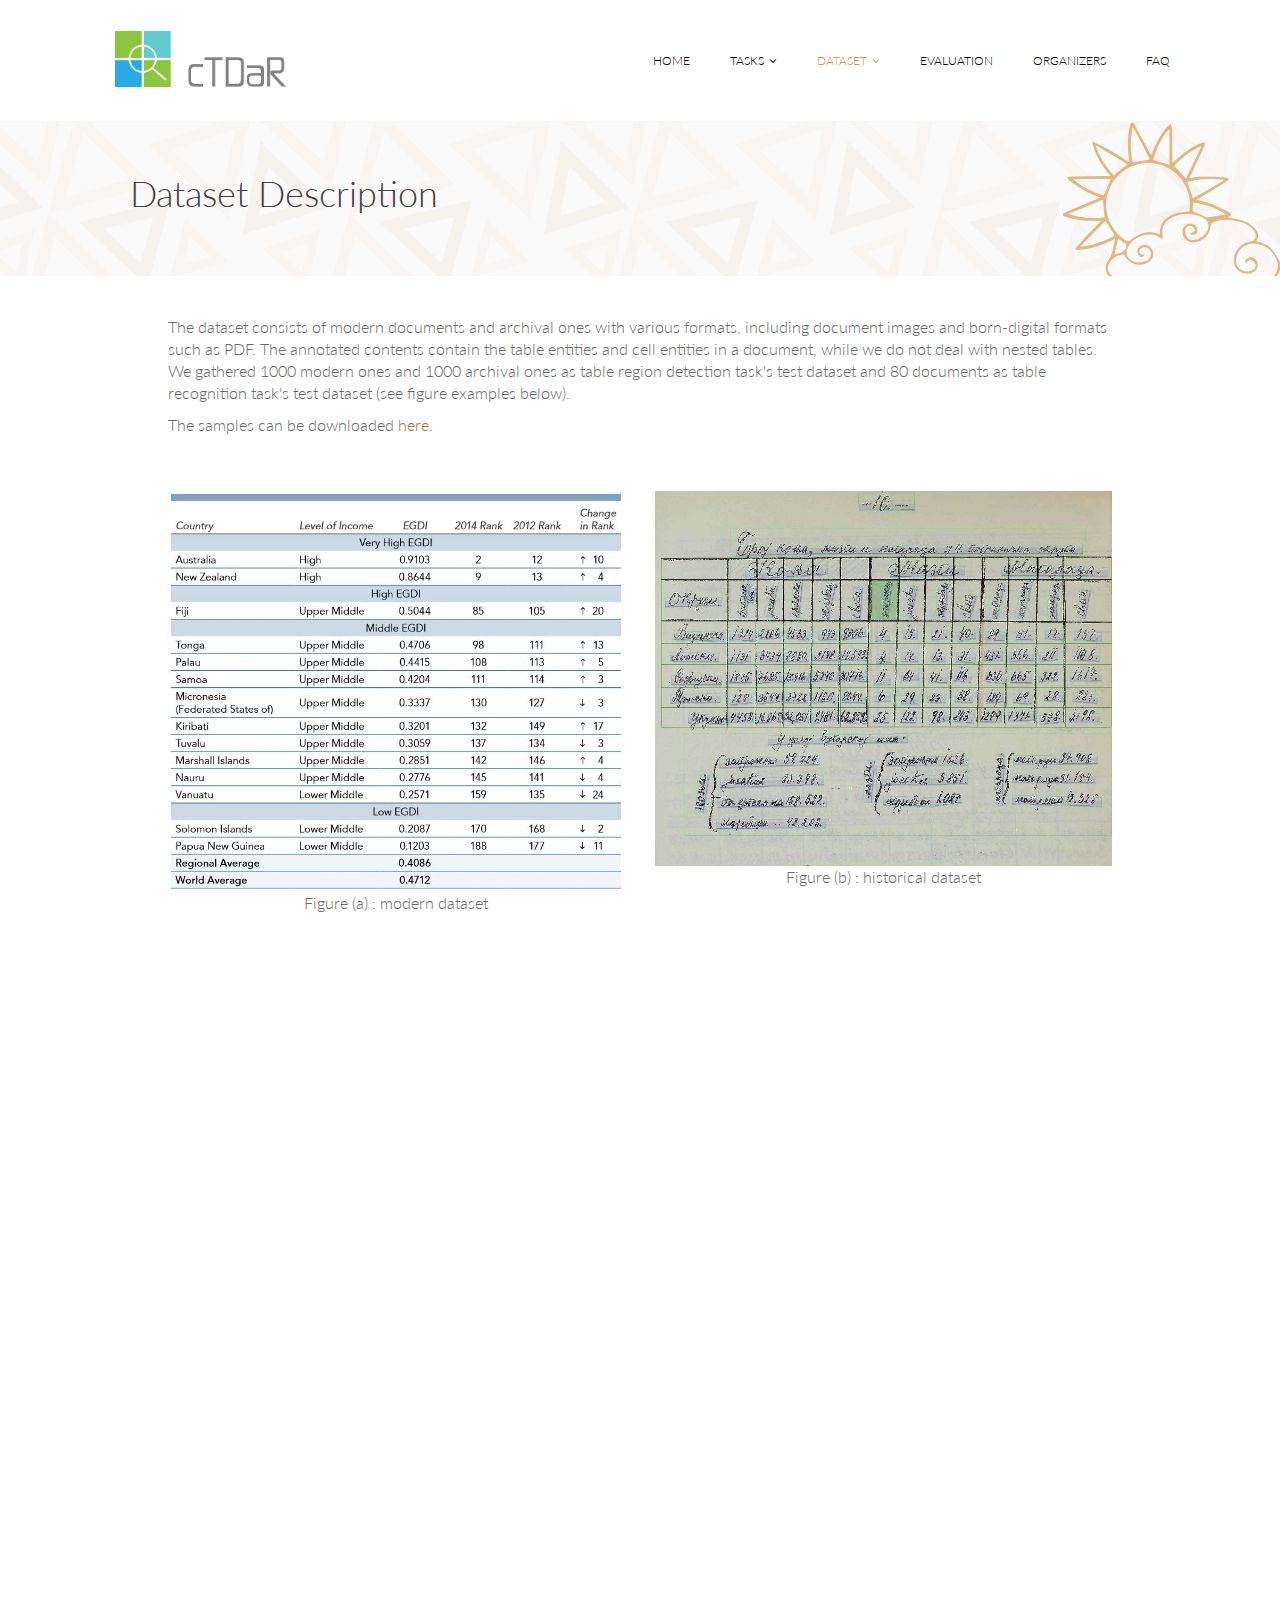
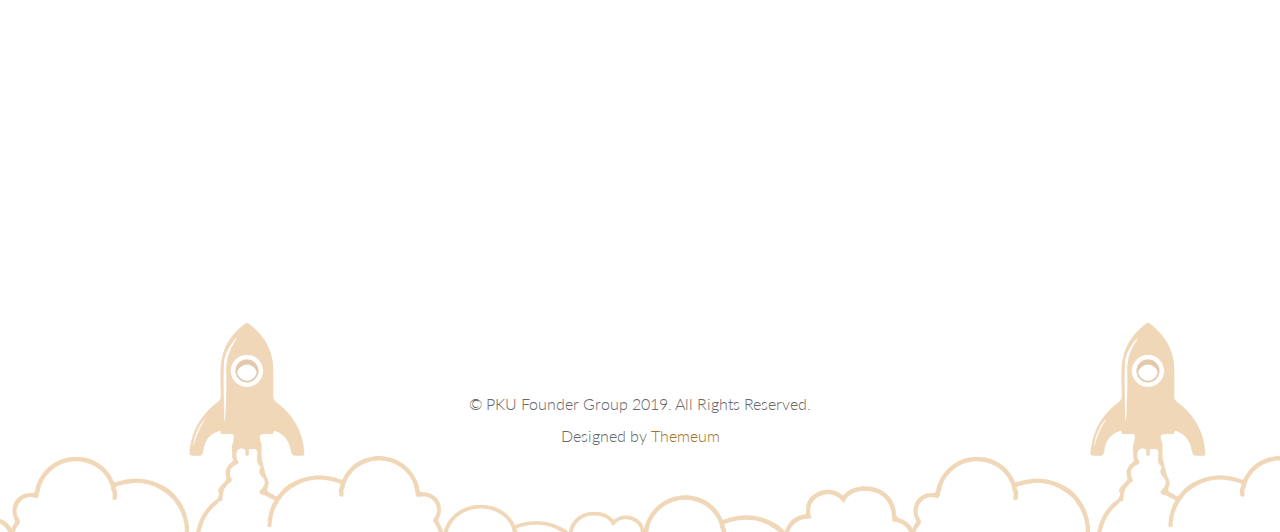
==== dataset-description.html @ 704459be "init" ====
<!DOCTYPE html>
<html lang="en">
<head>
	<meta charset="utf-8">
	<meta name="viewport" content="width=device-width, initial-scale=1.0">
	<meta name="description" content="">
	<meta name="author" content="">
	<title> ICDAR 2019 cTDaR | Dataset</title>
	<link href="css/bootstrap.min.css" rel="stylesheet">
	<link href="css/font-awesome.min.css" rel="stylesheet">
	<link href="css/animate.min.css" rel="stylesheet"> 
	<link href="css/lightbox.css" rel="stylesheet"> 
	<link href="css/main.css" rel="stylesheet">
	<link href="css/responsive.css" rel="stylesheet">

	<!--[if lt IE 9]>
		<script src="js/html5shiv.js"></script>
		<script src="js/respond.min.js"></script>
	<![endif]-->       
	<link rel="shortcut icon" href="images/ico/favicon.ico">
	<link rel="apple-touch-icon-precomposed" sizes="144x144" href="images/ico/apple-touch-icon-144-precomposed.png">
	<link rel="apple-touch-icon-precomposed" sizes="114x114" href="images/ico/apple-touch-icon-114-precomposed.png">
	<link rel="apple-touch-icon-precomposed" sizes="72x72" href="images/ico/apple-touch-icon-72-precomposed.png">
	<link rel="apple-touch-icon-precomposed" href="images/ico/apple-touch-icon-57-precomposed.png">
</head><!--/head-->

<body>
	<header id="header">      
		<div class="container">
			<div class="row">
				<div class="col-sm-12 overflow">
				</div>
			 </div>
		</div>
		<div class="navbar navbar-inverse" role="banner">
			<div class="container">
				<div class="navbar-header">
					<button type="button" class="navbar-toggle" data-toggle="collapse" data-target=".navbar-collapse">
						<!-- <span class="sr-only">Toggle navigation</span> -->
						<span class="icon-bar"></span>
						<span class="icon-bar"></span>
						<span class="icon-bar"></span>
					</button>

					<a class="navbar-brand" href="index.html">
						<h1><img src="images/logo.png" alt="logo" style="width: 45%; height: 40%; max-width: 500px; padding-left: 45px" ></h1>
					</a>
				</div>

				<div class="collapse navbar-collapse">
					<ul class="nav navbar-nav navbar-right">
						<li><a href="index.html">Home</a></li>
						<li class="dropdown"><a href="#">Tasks<i class="fa fa-angle-down"></i></a>
							<ul role="menu" class="sub-menu">
								<li><a href="tasks.html">Tasks</a></li>
								<li><a href="results.html">Results</a></li>
							</ul>
						</li>
						<li class="dropdown active"><a href="#">Dataset<i class="fa fa-angle-down"></i></a>
							<ul role="menu" class="sub-menu">
								<li><a href="dataset-description.html">Description</a></li>
								<li><a href="dataset-training.html">Training Dataset</a></li>
								<li><a href="dataset-testing.html">Test Dataset</a></li>
							</ul>
						</li>    
						<li><a href="evaluation.html">Evaluation</a></li>
						<li><a href="organizers.html">Organizers</a></li>
						<li><a href="faq.html">FAQ</a></li>                
					</ul>
				</div>
<!-- 				<div class="search">
					<form role="form">
						<i class="fa fa-search"></i>
						<div class="field-toggle">
							<input type="text" class="search-form" autocomplete="off" placeholder="Search">
						</div>
					</form>
				</div> -->
			</div>
		</div>
	</header>
	<!--/#header-->

	<section id="page-breadcrumb">
		<div class="vertical-center sun">
			 <div class="container">
				<div class="row">
					<div class="action">
						<div class="col-sm-12">
							<h1 class="title">Dataset Description</h1>
						</div>
					 </div>
				</div>
			</div>
		</div>
   </section>
	<!--/#page-breadcrumb-->




	<section id="features">
		<div class="container">
			<div class="row justify-content-center">
				<div class="single-features">
					<div class="col-sm-10 col-sm-offset-1 wow fadeInRight" data-wow-duration="500ms" data-wow-delay="300ms">
						<p>
							The dataset consists of modern documents and archival ones with various formats, including document images and born-digital formats such as PDF. The annotated contents contain the table entities and cell entities in a document, while we do not deal with nested tables. We gathered 1000 modern ones and 1000 archival ones as table region detection task's test dataset and 80 documents as table recognition task's test dataset (see figure examples below).
						</p>
						<p>The samples can be downloaded <a href="https://github.com/cndplab-founder/ICDAR2019_cTDaR.git">here.</a></p>
					</div>
				</div>

				<div class="single-features">
					<div class="col-sm-5 col-sm-offset-1 wow fadeInRight" data-wow-duration="500ms" data-wow-delay="300ms" align="center">
						<img src="images/data/sample-c.jpg" class="img-responsive" alt="">
						<div class="w-100"></div>
						<p> Figure (a) : modern dataset</p>
					</div>
					<div class="col-sm-5 wow fadeInRight" data-wow-duration="500ms" data-wow-delay="300ms" align="center">
						<img src="images/data/sample-d.jpg" class="img-responsive" alt="">
						<div class="w-100"></div>
						<p> Figure (b) : historical dataset</p>
					</div>
				</div>

<!-- 				<div class="single-features">
					<div class="col-sm-6 col-sm-offset-3 wow fadeInRight" data-wow-duration="500ms" data-wow-delay="300ms" align="center"> -->
								<!-- <div class="span1" style="float: none;margin: 0 auto;"> -->
								<!-- <img src="images/data/sample-a.jpg" class="img-responsive" alt="" style="width: 60%; height: 50%; max-width: 500px"> -->
<!-- 						<img src="images/data/sample-a.jpg" class="img-responsive" alt="">
						<div class="w-100"></div>
						<p> Figure (a) : closed printed table</p>
						<br>

						<img src="images/data/sample-b.jpg" class="img-responsive" alt="">
						<div class="w-100"></div>
						<p> Figure (b) : less-ruling-line printed table</p>
						<br>

						<img src="images/data/sample-c.jpg" class="img-responsive" alt="">
						<div class="w-100"></div>
						<p> Figure (c) : colored printed table</p>
						<br>

						<img src="images/data/sample-d.jpg" class="img-responsive" alt="">
						<div class="w-100"></div>
						<p> Figure (d) : handwritten table</p>

						<br>
						<p>
							Example of dataset categories:
							<br>
							(a, b, c) modern dataset; (d) archival dataset.
						</p>
					</div>
				</div> -->

				<div class="single-features">
					<div class="col-sm-10 col-sm-offset-1 wow fadeInRight" data-wow-duration="500ms" data-wow-delay="300ms">
						<h2>
							Ground Truth Format
						</h2>
						<p>
							For the annotation of dataset, we use an similar notation derived from ICDAR 2013 Table Competition format, creating a single XML file to store the structures.
						</p>
						<p>
							In the XML file. Each &lt;table&gt; element corresponds to a table, which contains a single &lt;Coords&gt; element with [points] attribute to indicates the coordinates of the bounding polygon with 4 vertices. Table also contain a list of &lt;cell&gt; elements, for each &lt;cell&gt; element attributes [start-row], [start-col], [end-row] and [end-col] denotes its position in the table, and a unique numerical [id] for this cell.The element &lt;Coords&gt; for the &lt;cell&gt; element denotes the coordinates of the bounding polygon of this cell box, and &lt;content&gt; is the text within this cell (optional for submission).
						</p>
						<br>

						<div id="annotation-example">
							<p>&lt;?xml version="1.0" encoding="UTF-8"?&gt;</p>
							<p>&lt;document filename="table.jpg"&gt;</p>
							<div style="text-indent:30px;">
									<p>&lt;table&gt;</p>
									<div style="text-indent:60px;">
										<p>&lt;Coords points="92,442 92,528 350,528 350,442"/&gt;</p>
										<p>&lt;cell start-row="0" start-col="1" end-row="0" end-col="1"&gt;</p>
										<div style="text-indent:90px;">
											<p>&lt;Coords points="154,442 154,453 200,453 200,442"/&gt;</p>
											<p>&lt;content&gt;IndustryA&lt;/content&gt;</p>
										</div>
										<p>&lt;/cell&gt;</p>
										<p> ... </p>
										<p>&lt;cell start-row="4" start-col="4" end-row="4" end-col="4"&gt;</p>
										<div style="text-indent:90px;">
											<p>&lt;Coords points="334,517 334,528 350,528 350,517"/&gt;</p>
											<p>&lt;content&gt;660&lt;/content&gt;</p>
										</div>
										<p>&lt;/cell&gt;</p>
									</div>
									<p>&lt;/table&gt;</p>
									<p> ... </p>
									<p>&lt;table&gt;</p>
									<div style="text-indent:60px;">
										<p>&lt;Coords points="414,442 414,528 673,528 673,442"/&gt;</p>
										<p>&lt;cell start-row="0" start-col="1" end-row="0" end-col="1"&gt;</p>
										<div style="text-indent:90px;">
											<p>&lt;Coords points="477,442 477,453 522,453 522,442"/&gt;</p>
											<p>&lt;content&gt;IndustryB&lt;/content&gt;</p>
										</div>
										<p>&lt;/cell&gt;</p>
										<p> ... </p>
									</div>
									<p>&lt;/table&gt;</p>
									<p> ... </p>
							</div>
							<p>&lt;/document&gt;</p>
							<!-- <p>&lt; &gt;</p> -->
						</div>
						<br>
						<p><strong>Important Note:</strong> For the modern dataset, the convex hull of the content describes a cell region. For the historical dataset, it is requested that the output region of a cell is the cell boundary. This is necessary due to the characteristics of handwritten text, which is often overlapping with different cells.</p>

					</div>
				</div>

			</div>
		</div>
	</section>
	 <!--/#features-->

	<footer id="footer">
		<div class="container">
			<div class="row">
				<div class="col-sm-12">
					<div class="copyright-text text-center">
						<p>&copy; PKU Founder Group 2019. All Rights Reserved.</p>
						<p>Designed by <a target="_blank" href="http://www.themeum.com">Themeum</a></p>
					</div>
				</div>
			</div>
		</div>
	</footer>
	<!--/#footer-->

	<script type="text/javascript" src="js/jquery.js"></script>
	<script type="text/javascript" src="js/bootstrap.min.js"></script>
	<script type="text/javascript" src="js/lightbox.min.js"></script>
	<script type="text/javascript" src="js/wow.min.js"></script>
	<script type="text/javascript" src="js/main.js"></script>   
</body>
</html>
---- css/main.css ----
/*
  Theme Name: Triangle
  Theme Uri: http://www.themeum.com
  Author: Themeum
  Author Uri: http://www.themeum.com
  Description: Creative Site Template
  Version: 1.1
  */

  @import url(http://fonts.googleapis.com/css?family=Lato:100,300,400,700);
  @import url(http://fonts.googleapis.com/css?family=Open+Sans:300italic,400italic,600italic,700italic,400,300,600,700);
  @import url(http://fonts.googleapis.com/css?family=Noto+Sans:400,700);

  body {
    background: #fff;
    font-family: 'Lato', sans-serif;
    font-weight: 300;
    font-size: 14px;
    line-height: 22px;
    color: #000;
  }

  html {
    height: 100%;
  }


  a{
    color:#a5732a;
  }

  a:hover {
    outline: none;
    text-decoration:none;
    color:#dab074;
  }

  a:focus {
    outline:none;
    outline-offset: 0;
  }

  a {
    -webkit-transition: 300ms;
    -moz-transition: 300ms;
    -o-transition: 300ms;
    transition: 300ms;
  }


  ul {
    list-style: none;
  }

  h1, h2, h3, h4, h5, h6 {
    font-family: 'Lato', sans-serif;
    font-weight: 300;
  }

  h1{
    color: #686868;
  }

  h2{
    font-size: 28px;
    color: #686868;
  }

  h3{
    font-size: 18px;
    color: #686868;
  }

  p{
    font-size: 16px;
    color: #686868;
  }

  .overflow{
    overflow: hidden;
  }

  .uppercase{
    text-transform: uppercase;
  }

  .btn-common {
    font-size: 14px;
    color: #797979;
    border: 1px solid #dbb075;
    font-family: 'Open Sans', sans-serif;
    font-weight: 300;
    padding: 10px 25px;
  }

  #action .col-sm-5{
    position: absolute;

    top: 0;
    height: 100%;
    right: 0;
  }


  .btn-common:hover, 
  .btn-common:focus{
    outline: none;
    background: none;
    box-shadow: none;
    color: #d29948;
  }

  .align-right{
    text-align: right;
  }

  .inline{
    display: inline-block;
  }

  .padding{
    padding: 65px 0;
  }

  .padding-bottom{
    padding-bottom: 65px;
  }

  .padding-top{
    padding-top: 90px;
  }

  .padding-right{
    padding-right: 80px;
  }

  .padding-left{
    padding-left: 80px;
  }

  .margin-bottom{
    margin-bottom: 35px;
  }

  .carousel-indicators.visible-xs {
    height: 20px;
    margin: 0;
    padding: 0;
    position: absolute;
    top: -35px;
    width: 100%;
    left: 0;
  }

  .carousel-indicators.visible-xs li {
    border-color: #D29948;
    border-width: 2px;
    height: 12px;
    margin: 0 5px 0 0;
    width: 12px;
  }

  .carousel-indicators.visible-xs li.active {
    background: rgba(210, 153, 72, 0.7);
  }




/*************************
*******Header******
**************************/


#header{
  margin-bottom: 0;
  padding: 30px 0 30px 0;
}

#header .navbar-inverse .container{
  position: relative;
}

.search{
  position: absolute;
  top: 20px;
  right: 0;
  z-index: 1;
}

.search i{
  color: #dbb075;
  cursor: pointer;
  position: absolute;
  right: 10px;
  top: 2px;
}

.field-toggle{
  position: relative;
  top: 30px;
  right: 15px;
  display: none;
  height: 50px;
}

.search-form{
  padding-left: 10px;
  height: 40px;
  font-size: 18px;
  color: #818285;
  font-weight: 300;
  outline: none;
  border: 1px solid #dbb075;
  margin-top: 20px;
  border-radius: 4px;
}

.social-icons ul li{
  padding: 0 10px;

}

.social-icons ul li:last-child{
  padding-right: 0;

}

.social-icons ul li a{
  font-size: 18px;
  color: #d3d3d3;
  padding: 0;
}

.social-icons ul li a:hover,
.social-icons ul li a:focus{
  color:#dbb075;
  background: none;
}

#header .navbar {
  background: #fff;
  border: 0;
  margin-bottom: 0;
}

#header .navbar-toggle{
  margin-top: 20px;
}

#header .navbar-brand{
  padding: 0;
  margin-left: 0;
}

#header .navbar-brand h1{
  padding: 0;
  margin: 0;
}

#header .navbar-nav.navbar-right >li:last-child{
  margin-right: 20px;
}

#header .navbar-nav.navbar-right >li a {
  color: #000;
  font-size: 12px;
  padding: 20px;
  text-transform: uppercase;
  font-weight: 300;
}

#header .navbar-inverse .navbar-nav  li.active > a,  
#header .navbar-inverse .navbar-nav  li.active > a:focus, 
#header .navbar-nav.navbar-right li > a:hover,
.navbar-inverse .navbar-nav > .open > a {
  background-color: inherit;
  border: 0;
  color: #d29948;
}

#header .navbar-inverse .navbar-nav  li a:hover{
  color: #d29948;
}


/*Dropdown menu*/

ul.sub-menu {
  display: none;
  list-style: none;
  padding: 0;
  margin: 0;
}

#header .navbar-nav li ul.sub-menu li a {
  color: #818285;
  padding: 5px 0;
  font-size: 13px;
  display: block;
  text-transform: capitalize;
}

#header .navbar-nav li ul.sub-menu li .active{
  background: #fef7ee;
  color: #d29948;
  position: relative;
}

#header .navbar-nav li ul.sub-menu li .active i{
  position: absolute;
  font-size: 56px;
  top: -13px;
  color: #dab074;
}

#header .navbar-nav li ul.sub-menu li .active .fa-angle-right{
  left: -3px;
}

#header .navbar-nav li ul.sub-menu li .active .fa-angle-left{
  right: -3px;
}


#header .navbar-nav li ul.sub-menu li a:hover,
#header .navbar-nav li ul.sub-menu li a:focus{
  background: #fef7ee;
  color: #d29948;
}

.fa-angle-down{
  padding-left: 5px; 
}

.scaleIn {
  -webkit-animation-name: scaleIn;
  animation-name: scaleIn;
}

@-webkit-keyframes scaleIn {
  0% {
    opacity: 0;
    -webkit-transform: scale(0);
    transform: scale(0);
  }

  100% {
    opacity: 1;
    -webkit-transform: scale(1);
    transform: scale(1);
  }
}

@keyframes scaleIn {
  0% {
    opacity: 0;
    -webkit-transform: scale(0);
    -ms-transform: scale(0);
    transform: scale(0);
  }

  100% {
    opacity: 1;
    -webkit-transform: scale(1);
    -ms-transform: scale(1);
    transform: scale(1);
  }
}


/*************************
*******Footer******
**************************/

#footer {
  padding-bottom: 75px;
  background-image: url(../images/home/footer.png);
  background-repeat: repeat-x;
  background-position: bottom;
  background-size: contain;
}

#footer h1{
  margin-bottom: 65px;
  margin-top: 36px;
}

#footer .bottom-separator {
  margin-bottom: 60px;
}

#message {
  height: 110px;
  resize: none;
}

.bottom > h2 {
  margin-top: 0;
  margin-bottom: 26px;
}

.bottom .media-body h3 {
  margin-top: 0;
  padding-left: 25px;
}

.bottom .media-body h3 a{
  color: #d99c4e;
}

.testimonial .media{
  margin-top: 0;
  margin-bottom: 25px;
}

.testimonial .media>.pull-left{
  margin-right: 25px;
}

.testimonial .media>.pull-left img{
  margin-top: 6px;
}

.testimonial .media .media-body blockquote{
  padding-left: 25px;
  padding-right: 30px;
  position: relative;
  border-left: 0;
  margin-bottom: 0;
}

.testimonial .media .media-body blockquote:before{
  position: absolute;
  left: 5px;
  top: 8px;
  content: '"';
  font-size: 40px;
  color: #d99c4e;
  font-family: 'Noto Sans', sans-serif;
  transform:rotate(180deg);
  -ms-transform:rotate(180deg); /* IE 9 */
  -webkit-transform: rotate(180deg); /* Opera, Chrome, and Safari */
  line-height: 0;
}

.testimonial .media .media-body blockquote:after{
  position: absolute;
  right: 30px;
  bottom: 14px;
  content: '"';
  font-size: 40px;
  color: #d99c4e;
  font-family: 'Noto Sans', sans-serif;
  line-height: 0;
}

.bottom > address {
  line-height: 22px;
  margin-bottom: 40px;
}

.form-control {
  border: 1px solid #d99c4e;
  font-weight: 300;
  outline: none;
  box-shadow: none;
  height: 40px;
}

.form-control:hover, 
.form-control:focus{
  border-color: #d29948;
  outline: none;
  box-shadow: none;
}

.btn-submit {
  width: 100%;
  background-color: #d89b4e;
  color: #fff;
  font-size: 14px;
  font-weight: 300;
  letter-spacing: 5px;
  text-transform: uppercase;
  border-radius: 3px;
  margin-top: 5px;
  border-bottom: 3px solid #a56617;
  box-shadow: none;
  padding: 10px;
}

.btn-submit:hover, 
.btn-submit:focus{
  color: #fff;
  outline: none;
  box-shadow: none;
  opacity: .8;
}

.copyright-text{
  margin-top: 70px;
}

/*************************
*******Home Page******
**************************/

#home-slider {
  background: url(../images/home/slider-bg.png) 0 100% repeat-x;
  position: relative;
}

#home-slider .main-slider {
  position: relative;
  height: 300px;
}

#home-slider .slide-text{
  position: absolute;
  top: 0px;
  left: 70px;
  width: 500px;
}

.animate-in .slide-text {
  -webkit-animation: fadeInLeftBig 700ms cubic-bezier(0.190,1.000,0.220,1.000) 200ms both;
  animation: fadeInLeftBig 700ms cubic-bezier(0.190,1.000,0.220,1.000) 200ms both;
}

#home-slider .slider-house {
  position: absolute;
  right: 0;
  bottom: 0;
}

.animate-in .slider-house {
  -webkit-animation: fadeInDown 700ms ease-in-out 200ms both;
  animation: fadeInDown 700ms ease-in-out 200ms both;
}

#home-slider .slider-circle1 {
  position: absolute;
  right: 430px;
  bottom: 210px;
}

.animate-in .slider-circle1 {
  -webkit-animation: bounceIn 500ms ease-in-out 900ms both;
  animation: bounceIn 500ms ease-in-out 900ms both;
}

#home-slider .slider-circle2 {
  position: absolute;
  right: 420px;
  bottom: 245px;
}

.animate-in .slider-circle2 {
  -webkit-animation: bounceIn 500ms ease-in-out 1100ms both;
  animation: bounceIn 500ms ease-in-out 1100ms both;
}

#home-slider .slider-cloud1 {
  position: absolute;
  right: 290px;
  bottom: 250px;
}

.animate-in .slider-cloud1 {
  -webkit-animation: bounceIn 500ms ease-in-out 1300ms both;
  animation: bounceIn 500ms ease-in-out 1300ms both;
}

#home-slider .slider-cloud2 {
  position: absolute;
  right: 375px;
  bottom: 330px;
}

.animate-in .slider-cloud2 {
  -webkit-animation: bounceIn 500ms ease-in-out 1500ms both;
  animation: bounceIn 500ms ease-in-out 1500ms both;
}

#home-slider .slider-cloud3 {
  position: absolute;
  right: 75px;
  bottom: 300px;
}

.animate-in .slider-cloud3 {
  -webkit-animation: bounceIn 500ms ease-in-out 1700ms both;
  animation: bounceIn 500ms ease-in-out 1700ms both;
}

#home-slider .slider-sun {
  position: absolute;
  right: 190px;
  bottom: 300px;
}

.animate-in .slider-sun {
  -webkit-animation: bounceIn 800ms ease-in-out 1900ms both;
  animation: bounceIn 800ms ease-in-out 1900ms both;
}

#home-slider .slider-cycle {
  position: absolute;
  right: 500px;
  bottom: 0;
}

.animate-in .slider-cycle {
  -webkit-animation: slideInLeft 4000ms cubic-bezier(0.190,1.000,0.220,1.000) 200ms both;
  animation: slideInLeft 4000ms cubic-bezier(0.190,1.000,0.220,1.000) 200ms both;
}

#home-slider h1{
  margin-top: 70px;
  margin-bottom: 25px;
}

#home-slider .btn-common {
  margin-top: 5px;
}

#home-slider .preloader {
  position: absolute;
  left: 0;
  top: 0;
  bottom: 0;
  right: 0;
  background: #fafafa;
  text-align: center;
}

#home-slider .preloader > i {
  font-size: 48px;
  height: 48px;
  line-height: 48px;
  color: #dbb075;
  position: absolute;
  left: 50%;
  margin-left: -24px;
  top: 50%;
  margin-top: -24px;
}


#action, 
#page-breadcrumb {
  background-image: url(../images/home/tour-bg.png);
  background-color: #fbfafa;
  background-repeat: repeat-x;
  height: 155px;
  background-position: center;
  display: table;
  position: static;
  width: 100%;
}

.vertical-center{
  display: table-cell;
  vertical-align: middle;
  width: 100%;
  position: statice;
}

.sun{
  background-image: url(../images/home/tour-icon1.png);
  background-repeat: no-repeat;
  background-position: 100% bottom;
}


.single-service{
  overflow: hidden;
  display: block;
}

.single-service img {
  margin-bottom: 35px;
}

.single-service .fold {
  margin-bottom: 35px;
}

.single-service h2 {
  margin-top: 0;
  margin-bottom: 15px;
}

.single-service p {
  padding: 0 48px;
}

.action h1{
  margin-top: 0;
}

.action p{
  font-size: 18px;
  margin-bottom: 0;
  font-weight: 300;
}

.action .btn-common{
  margin-top: 55px;
  float: left;
}

.title {
  color: #404040;
  font-weight: 300;
  margin-left: 60px;
}

#annotation-example p {
  font-size: 14px;
  color: black;
  /*padding: 0 0;*/
  line-height: 10px;
}

.single-features {
  overflow: hidden;
  padding-top: 40px;
  padding-bottom: 5px;
/*  display: table-cell;
  vertical-align: middle;*/
}

/*.single-features #message {
  height: 110px;
  resize: none;
}*/

.single-features:last-child {
  padding-bottom: 95px;
}

.single-features h2{
  margin-bottom: 15px;
}

#clients{
  padding-bottom: 45px;
}

.clients {
  margin-bottom: 45px;
}

.clients img {
  display: inline-block;
}

.clients-logo {
  overflow: hidden;
  margin-bottom: 10px;
}



/*************************
*******About Us Page******
**************************/

#action , 
#page-breadcrumb{
  position: relative;
}

#team {
  padding: 85px 0;
}

#team-carousel {
  margin-top: 80px;
}

#company-information .padding-top{
  padding-top: 105px;
  
}

.single-service img {
  height: 85px;
}

.tour-button {
  background-image: url(../images/home/tour-icon2.png);
  height: 100%;
  background-repeat: no-repeat;
  position: absolute;
  width: 100%;
  left: 0;
  background-position: 151px 4px;
}

.team-single {
  position: relative;
}

.person-thumb {
  position: relative;
}

.social-profile {
  background: none repeat scroll 0 0 rgba(137, 97, 46, 0.8);
  display: none;
  height: 100%;
  position: absolute;
  text-align: center;
  top: 0;
  -webkit-transition: all 0.9s ease;
  -moz-transition: all 0.9s ease;
  -ms-transition: all 0.9s ease;
  -o-transition: all 0.9s ease;
  transition: all 0.9s ease;
  width: 100%;
}

.team-single:hover .social-profile{
  display: block;
  -webkit-animation: fadeInUp 400ms;
  animation: fadeInUp 400ms;
  -webkit-transition: all 0.9s ease;
  -moz-transition: all 0.9s ease;
  -ms-transition: all 0.9s ease;
  -o-transition: all 0.9s ease;
  transition: all 0.9s ease;
}

.social-profile .nav-pills {
  display: inline-block;
  margin-top: -26px;
  padding: 0;
  position: relative;
  top: 50%;
}

.social-profile .nav-pills li {
  display: inline-block;
  margin: 0 5px;
}

.social-profile .nav-pills li a {
  color: #fff;
  border: 1px solid #fff;
  width: 40px;
  height: 40px;
  line-height: 40px;
  text-align: center;
  padding: 0;
  border-radius: 40px;
  -webkit-transition: all 0.9s ease;
  transition: all 0.9s ease;
}

.social-profile .nav-pills li a:hover {
  color: #89612e;
  border-color: #89612e;
}

.person-info h2 {
  font-weight: 300;
  margin-bottom: 5px;
}

.person-info h3 {
  font-size: 16px;
  color: #686868;
  font-weight: 300;
  margin-top: 0;
  margin-bottom: 0;
}

.team-carousel-control {
  position: absolute;
  top: 36%;
  width: 13px;
  height: 16px;
  text-indent: -9999999px;
  -webkit-transition: all 0.9s ease;
  -moz-transition: all 0.9s ease;
  -ms-transition: all 0.9s ease;
  -o-transition: all 0.9s ease;
  transition: all 0.9s ease;
}

.right.team-carousel-control {
  right: -50px;
  background-image: url(../images/aboutus/right.png);
}

.left.team-carousel-control {
  left: -50px;
  background-image: url(../images/aboutus/left.png);
}

.team-carousel-control:hover{
  background-position: 0 -18px;
  -webkit-transition: all 0.5s ease 0s;
  -moz-transition: all 0.5s ease 0s;
  -ms-transition: all 0.5s ease 0s;
  -o-transition: all 0.5s ease 0s;
  transition:  all 0.5s ease 0s;
}

.count h1{
  font-size: 60px;
  color: #dab074;
}

.count h3{
  font-size: 16px;
}

.progress .progress-bar.six-sec-ease-in-out {
  -webkit-transition: width 1s ease-in-out;
  -moz-transition: width 1s ease-in-out;
  -ms-transition: width 1s ease-in-out;
  -o-transition: width 1s ease-in-out;
  transition:  width 1s ease-in-out;
}

.top-zero{
  margin-top: 0;
}

h3.top-zero{
  font-size: 20px;
}

#company-information .about-us h2{
  margin-bottom: 45px;
}

.single-skill h3{
  font-size: 16px;
}

.progress{
  height: 30px;
  box-shadow: none;
  -webkit-box-shadow: none;
}

.progress-bar{
  line-height: 30px;
  box-shadow: none;
  -webkit-box-shadow: none;
}

.progress-bar.progress-bar-primary{
  background: #dab074;
}



/*************************
*******Service Page******
**************************/
#recent-projects{
  padding: 85px 0;
}

.recent-projects .team-single{
  height: 355px;
}

.recent-projects p.padding-bottom{
  padding-bottom: 50px;
}

.choose{
  padding-top: 30px;
}

#company-information.choose .padding-top{
  padding-top: 78px;
}

#company-information h2{
  margin-bottom: 25px;
  margin-top: 0;
}

ul.elements{
  list-style: none;
  padding: 0;
  margin: 20px 0 0 0;
}

ul.elements li{
  margin: 6px 0;
}

ul.elements li > i{
  color: #d29948;
  display: inline-block;
  margin-right: 10px;
}

#company-information h1.margin-bottom{
  margin-bottom: 26px;
}

/*************************
*******Portfolio Default**
**************************/
.portfolio-single {
  position: relative;
}

.portfolio-thumb {
  position: relative;
}

.portfolio-thumb img {
  width: 100%;
}

.portfolio-single:hover .portfolio-view{
  display: block;
  -webkit-animation: fadeInUp 400ms;
  animation: fadeInUp 400ms;
}

#portfolio .row{
  margin-left: -10px;
  margin-right: -10px;
}

.portfolio-view{
  display: none;
  position: absolute;
  top: 0;
  height: 100%;
  background: rgba(137, 97, 46, 0.8);
  width: 100%;
  text-align: center;  
}

.portfolio-view .nav-pills {
  padding: 0;
  display: inline-block;
  margin-top: -26px;
  top: 50%;
  position: relative;
}

.portfolio-view .nav-pills li {
  display: inline-block;
  margin: 0 5px;
}

.portfolio-view .nav-pills li a {
  color: #fff;
  border: 1px solid #fff;
  width: 40px;
  height: 40px;
  line-height: 38px;
  text-align: center;
  padding: 0;
  border-radius: 40px;
  -webkit-animation: scaleIn 400ms linear 100ms both;
  animation: scaleIn 400ms linear 100ms both;
  -webkit-transition: all 0.9s ease;
  transition: all 0.9s ease;
}

.portfolio-view .nav-pills li a:hover {
  color: #89612e;
  border-color: #89612e;
  -webkit-transition: all 0.9s ease;
  transition: all 0.9s ease;
}

.portfolio-info {
  overflow: hidden;
  margin-bottom: 30px;
}

.portfolio-info h2 {
  font-size: 18px;
  margin: 15px 0 0;
}

.portfolio-filter {
  margin: 80px 0;
  padding: 0;
}

.portfolio-filter li {
  display: inline-block;
  position: relative;
}

.portfolio-filter li a {
  border-radius: 0;
  color: #686868;
  font-size: 18px;
  font-weight: 300;
  padding: 0 25px;
  text-transform: capitalize;
  border: none;
}

.portfolio-filter li .active{
  background: transparent;
  box-shadow: none;
  -webkit-box-shadow: none;
}

.portfolio-filter li a:hover, 
.portfolio-filter li a:focus,
.portfolio-filter li a.active {
  background: transparent;
  box-shadow: none;
  -webkit-box-shadow: none;
}

.portfolio-filter li a.active:before{
  position: absolute;

  content: "";
  left: 0;
  width: 13px;
  height: 16px;
  background: url(../images/portfolio/icon.png);
  top: 5px;
}

.portfolio-pagination{
  text-align: center;
  
  padding-top: 40px;
  padding-bottom: 90px;
}

.pagination li{
  display: inline-block;
  margin: 0 10px;
}

.pagination li a{
  color: #000;
  padding: 5px 10px;
  border-radius: 5px;
  border: 1px solid #fff;
}

.pagination li:first-child a{
  background: url(../images/portfolio/left.png);
  background-repeat: no-repeat;
  text-indent: -999999999px;
  background-position: center top 10px;
  width: 32px;
  height: 36px;
  border: none;
  -webkit-transition: 300ms;
  transition: 300ms;
}

.pagination li:first-child a:hover{
  background: url(../images/portfolio/left.png);
  background-position: center top -37px;
  background-repeat: no-repeat;
  -webkit-transition: 300ms;
  transition: 300ms;
}

.pagination li:last-child a{
  background: url(../images/portfolio/right.png);
  background-repeat: no-repeat;
  text-indent: -999999999px;
  background-position: center top 10px;
  width: 32px;
  height: 36px;
  border: none;
  -webkit-transition: 300ms;
  transition: 300ms;
}

.pagination li:last-child a:hover{
  background: url(../images/portfolio/right.png);
  background-position: center top -37px;
  background-repeat: no-repeat;
  -webkit-transition: 300ms;
  transition: 300ms;
}

.pagination li a:hover,
.pagination .active a,
.pagination .active a:hover,
.pagination .active a:focus{
  background: none;
  border-color: #cc9b59;
  color: #cc9b59;
}


/*****************************
Portfolio with right sidebar
*****************************/

.sidebar h3 {
  color: #404040;
  margin-top: 0;
  border-bottom: 3px solid #ececec;
  margin-bottom: 6px;
  padding-bottom: 8px;
}

.sidebar-item{
  margin-bottom: 48px;
}

.categories .navbar-stacked li {
  border-bottom: 1px solid #ececec;
}

.categories .navbar-stacked li:last-child {
  border-bottom: 0px solid #ececec;
}

.categories .navbar-stacked li a {
  font-size: 16px;
  color: #6a6a6a;
  padding: 8px 0;
  padding-left: 0;
}

.categories .navbar-stacked li a:hover{
  background: none;
  margin-left: 20px;
  color: #dab074;
  opacity: 1;
}

.categories .navbar-stacked li.active a{
  color: #dab074;
  padding-left: 20px;
}

.categories .navbar-stacked li.active a:before{
  position: absolute;
  content: "";
  border-color: transparent transparent transparent #dab074;
  border-width: 8px;
  border-style: solid;
  left: 0;
  top: 13px;
  margin-top: 0;
  z-index: 0;
  transition: all 0.3s ease 0s;
  -webkit-transition: all 0.3s ease 0s;
}

.categories .navbar-stacked li.active a:after {
  position: absolute;
  content: "";
  border-color: transparent transparent transparent #fff;
  border-width: 6px;
  border-style: solid;
  left: 0px;
  top: 15px;
  margin-top: 0;
  z-index: 1;
  transition: all 0.3s ease 0s;
  -webkit-transition: all 0.3s ease 0s;
}

.sidebar-item .media{
  border-bottom: 1px solid #ececec;
  padding-bottom: 10px;
  padding-top: 21px;
  margin-top: 0;
  transition: all 0.3s ease 0s;
  -webkit-transition: all 0.3s ease 0s;
}

.sidebar-item .media:last-child{
  border-bottom: 0px solid #ececec;  
  padding-bottom: 0; 
}

.sidebar-item .media:hover{
  border-left: 2px solid #dab074;
  padding-left: 5px;
  transition: all 0.3s ease 0s;
  -webkit-transition: all 0.3s ease 0s;
}

.sidebar-item .media:hover.media .media-body h4 a{
  color: #dab074;
  transition: all 0.3s ease 0s;
  -webkit-transition: all 0.3s ease 0s;
}

.sidebar-item .media .media-body h4 {
  margin-top: 0;
  margin-bottom: 8px;
}

.sidebar-item .media .media-body h4 a{
  color: #7d7d7d;
  font-size: 16px;
}

.sidebar-item .media .media-body p {
  color: #b4b4b4;
  font-size: 12px;
}

.tag-cloud .nav-pills{
  margin-top: 16px;
}

.tag-cloud .nav-pills li{
  margin: 0;
  margin-top: 6px;
  margin-right: 4px;
}

.tag-cloud .nav-pills li a{
  font-size: 14px;
  font-weight: 300;
  padding: 5px 15px;
  background: #bbbbbb;
  color: #fff;
  border-radius: 3px;
}

.tag-cloud .nav-pills li a:hover{
  background: #dab074;
}

.popular ul.gallery {
  margin: 0;
  padding: 0;
  list-style: none;
  margin: 10px -8px;
}

.popular ul.gallery li {
  display: block;
  width: 33.33%;
  float: left;
  padding: 8px;
}

.popular ul.gallery li a {
  display: block;
}

.popular ul.gallery li a img {
  width: 100%;
  transition: border-radius 300ms ease-in;
  -webkit-transition: border-radius 300ms ease-in;
}

.popular ul.gallery li a img:hover {
  border-radius: 60px;
}

/* Start: Recommended Isotope styles */

/**** Isotope Filtering ****/
.isotope-item {
  z-index: 2;
}

.isotope-hidden.isotope-item {
  pointer-events: none;
  z-index: 1;
}

/**** Isotope CSS3 transitions ****/

.isotope,
.isotope .isotope-item {
  -webkit-transition-duration: 0.8s;
  -moz-transition-duration: 0.8s;
  -ms-transition-duration: 0.8s;
  -o-transition-duration: 0.8s;
  transition-duration: 0.8s;
}

.isotope {
  -webkit-transition-property: height, width;
  -moz-transition-property: height, width;
  -ms-transition-property: height, width;
  -o-transition-property: height, width;
  transition-property: height, width;
}

.isotope .isotope-item {
  -webkit-transition-property: -webkit-transform, opacity;
  -moz-transition-property: -moz-transform, opacity;
  -ms-transition-property: -ms-transform, opacity;
  -o-transition-property: -o-transform, opacity;
  transition-property: transform, opacity;
}

/**** disabling Isotope CSS3 transitions ****/
.isotope.no-transition,
.isotope.no-transition .isotope-item,
.isotope .isotope-item.no-transition {
  -webkit-transition-duration: 0s;
  -moz-transition-duration: 0s;
  -ms-transition-duration: 0s;
  -o-transition-duration: 0s;
  transition-duration: 0s;
}




/*****************************
Portfolio Details
*****************************/

#portfolio-information.padding-top{
  padding-top: 100px;
}

.project-name h2{
  margin-top: 0;
  margin-bottom: 15px;
}

#related-work .title{
  margin-bottom: 55px;
  margin-top: 10px;
}

.navbar-default {
  background: none;
  padding: 0;
}

.navbar-default li a{
  font-size: 12px;
  padding: 0;
  padding-right: 15px;
}

.navbar-default li a i{
  padding-right: 8px;
}

.navbar-default li a:hover{
  color: #dab074;
  background: none;
}

.skills .navbar-default,
.client .navbar-default{
  margin-left: 35px;
  
}

.live-preview .btn-common{
  margin-top: 21px;
  padding: 13px 45px;
}


/*****************************
Blog Default
*****************************/

.single-blog.timeline {
  background: #FFFFFF;
  border: 1px solid #EEEEEE;
  border-bottom: 0;
  position: relative;
  padding-bottom: 0;
}

.timeline .post-content {
  padding: 20px 20px 0;
}

.post-thumb{
  margin: -1px -1px 0;
  position: relative;
  overflow: hidden;
}

.timeline .post-thumb img {
  width: 100%;
}

.post-thumb iframe{
  width: 100%;
  min-height: 270px;
  border: 0;
}

.post-overlay{
  position: absolute;
  top: 50%;
  display: none;
  width: 94px;
  height: 140px;
  margin-top: -70px;
  overflow: hidden;
}

.post-overlay span{
  position: absolute;
  left: 50%;
  bottom: 0; 
  margin-left: -60px;
  -webkit-animation: fadeInUp 400ms;
  animation: fadeInUp 400ms;
  z-index: 9;
}

.post-overlay span:before{
  position: absolute;
  bottom: 0;
  border-style: solid;
  border-width: 60px;
  content: "";
  border-color: transparent transparent #dab074 transparent;
  z-index: -1;
  cursor: initial;
}

.post-overlay span a{
  font-size: 30px;
  color: #fff;
  background: transparent;
  padding: 0; 
  margin-left: 50px;
}

.single-blog:hover .post-overlay{
  display: block;
  -webkit-animation: fadeIn 300ms;
  animation: fadeIn 300ms;
}

.timeline-divider{
  position: relative;
  padding-top: 50px;
}

.timeline-divider:before{
  position: absolute;
  top: 0;
  content: "";
  border-left-style: solid;
  border-left-width: 1px;
  height: 100%;
  border-left-color: #dab074;
  left: 50%;
  margin-left: -2px;
}

.timeline-blog .col-sm-6.padding-top{
  padding-top: 70px;
}

.post-content{
  padding: 20px 0;
}

.timeline-date .btn-common{
  font-size: 18px;
  color: #4a4a4a;
  font-weight: 300;
  border-radius: 0;
  padding: 17px 40px;
}

.arrow-right{
  position: relative;
}

.arrow-right:after{
  position: absolute;
  right: 1px;
  content: "";
  top: 15px;
  background: url(../images/blog/left.png);
  width: 43px;
  height: 54px;
}

.arrow-left{
  position: relative;
}

.arrow-left:before{
  position: absolute;
  left: -2px;
  content: "";
  top: 86px;
  background: url(../images/blog/right.png);
  width: 43px;
  height: 54px;
}

.post-title {
  margin-top: 0;
}

.post-title a,
.comments-number a{
  color: #686868;
}

.post-title a:hover,
.comments-number a:hover{
  color: #dab074;
}

.post-content .post-author{
  margin-top: 0;
  
}

.post-content  .post-author a{
  font-weight: 300;
  font-size: 14px;
}

a.read-more{
  color: #a5732a;
  font-weight: 300;
}

a.read-more:hover{
  opacity: .8;
}

.post-bottom{
  border-top: 1px solid #eeeeee;
  padding-top: 10px;
  margin-top: 20px;
  margin: 20px -20px 0;
  padding: 20px 20px 0;
}


/*****************************
Blog with right sidebar
*****************************/

.single-blog{
  padding-bottom: 30px;
}

.single-blog .post-bottom{
  border-bottom: 1px solid #eeeeee;
  padding-top: 10px;
  padding-bottom: 10px;
}

.single-blog .post-overlay span{
  left: 0;
  top: 0;
  margin-left: 0;
  width: 94px;
  height: 140px;
  background: url(../images/blog/blog-arrow.png);
  -webkit-animation: fadeInLeft 400ms;
  animation: fadeInLeft 400ms;
}

.single-blog .post-overlay span a{
  margin-left: 8px;
  font-weight: 700;
  font-size: 36px;
  line-height: 18px;
  position: absolute;
  top: 50px;
}

.single-blog .post-overlay span a small{
  font-size: 16px;
  font-weight: 300;
  margin-left: 5px;
}

.single-blog .post-overlay span:before{
  border-color: transparent;
  border-width: 0;
}

.post-nav{
  margin:0;
  padding: 0;
}

.post-nav li a{
  padding: 0;
  text-align: left;
}

.post-nav li a i{
  color: #dab074;
  margin-right: 8px;
}

.post-nav li a:hover{
  background: none;
}

.blog-padding-right{
  padding-right:35px;
}

.blog-pagination {
  text-align: center;
  padding-top: 10px;
  padding-bottom: 55px;
}

/*****************************
Blog with right sidebar
*****************************/

.masonery_area .single-blog{}
.masonery_area .single-blog .post-thumb{
  height: auto;
}

.masonery_area .single-blog .post-title{
  margin-top: 5px;
}

.masonery_area .single-blog .post-title a{
  font-size: 20px;
}

.masonery_area .single-blog .post-thumb img{
  height:auto;
}

.masonery_area .single-blog .post-bottom{
  border-top:0;
  padding-top:0;
  margin-top:15px;
}

/* Audio CSS */

.audiojs{
  background: #dab074;
  height: 45px;
  width: 100%;
}

.audiojs .scrubber{
  background: #fff;
  
  height: 8px;
  border-top: 0;
  width: 170px;
  margin-top: 19px;
  margin-left: 12px;
  border-radius: 10px;
}

.audiojs .play-pause{
  background: #cca46c;
  width: 68px;
  height: 45px;
  padding: 0;
  padding-left: 24px;
  padding-top: 10px;
  border-right: 0;
}

.audiojs .time{
  display: none;
  
}

.audiojs .progress{
  background: #a5732a;

  height: 8px;
  border-radius: 10px;
}

.audiojs .loaded{
  background: #ba9663;
  height: 8px;
  border-radius: 10px;
}


/*****************************
Blog Details
*****************************/

.navbar-nav.post-nav li{
  margin-right: 60px;
}

.single-blog.blog-details .post-content{
  padding-top: 30px;
}

.single-blog.blog-details .post-bottom{
  margin-top: 55px;
}

.single-blog-wrapper{
  position: relative;
}

.blog-share{
  margin-top: 40px;
  display: inline-block;
  padding: 0;
}

span.stMainServices,
span.stButton_gradient, 
.stButton .chicklets{
  height:24px !important;
}

.author-profile.padding{
  padding-top:50px;
}

.author-profile .col-sm-2 img{
  width: 100%;
  border-left: 3px solid #dab074;
}

.author-profile h3{
  margin-top:0;
  color: #3a424c;
}

.author-profile p{
  color: #3a424c;
  font-weight: 400;
}

.author-profile span a{
  color: #a5732a;
}

.response-area{
  border-bottom: 0;
}

.response-area h2{
  margin-top: 0;
  
  margin-bottom: 0;
  border-bottom: 0;
  padding-bottom: 20px;
}

.post-comment{
  padding-left: 70px;
  padding-top: 36px;
  border-top: 1px solid #f1e8dd;
}

.post-comment .pull-left img{
  margin-right: 60px;
  border-left: 3px solid #dab074;
}

.post-comment .media-body{
  padding-top: 6px;
  border-bottom: 0;
  padding-bottom: 50px;
}

.post-comment .media-body p{
  margin-top:10px;
}

.post-comment .media-body span i{
  color: #a5732a;
  margin-right: 10px;
}

.post-comment .media-body span a{
  color: #a5732a;
  font-weight: 700;
}

.post-comment .media-body .post-nav li a{
  font-weight: 300;
}

.parrent .media-list{
  margin-left: 190px;
}

.parrent .post-comment{
  padding-left: 0;
  margin-left: 70px;
}


/****************************
********* Contact Us*********
*****************************/
#map-section {
  margin-top: 50px;
  margin-bottom: 50px;
  position: relative;
}

#gmap {
  height: 350px;
}

.get-in-touch img {
  margin-top: 35px;
  margin-bottom: 32px;
}

.get-in-touch p {
  font-size: 18px;
  font-weight: 300;
}

#map-section .contact-info {
  position: absolute;
  background-color: #fff;
  right: 0;
  top: 0;
  width: 33%;
  height: 100%;
  padding:25px 50px;
  opacity: 0.9
}

#map-section .contact-info h2, 
#map-section address a:hover {
  color: #a5732a
}

#contact-form #message{
  resize:none;
}

#contact-form .btn-submit {
  width: 28%;
  margin: 5px auto;
}

.corporate-info .corporate-address {
  background-image: url("../images/contact-bg.png");
  background-position: left top;
  background-repeat: no-repeat;
  overflow: hidden;
  padding-bottom: 50px;
}

.corporate-info .corporate-address address {
  background-image: url("../images/icon-map.png");
  background-position: left top;
  background-repeat: no-repeat;
  padding-left: 40px;
}


/****************************
****** Price-table CSS*******
*****************************/

#price-table {
  margin-top: 88px;
  margin-bottom: 90px;
}

.single-price ul {
  padding: 0;
  margin: 0;
  list-style: none;
}

.table-heading {
  background-color: transparent !important;
  color: #FFFFFF !important;
  overflow: hidden;
  padding: 0 !important;
  text-align: center;
}

.single-price .plan-name { 
  background-color: #D4D4D4;
  color: #696969;
  font-size: 20px;
  margin-bottom: 0;
  padding: 10px 0;
  text-transform: capitalize;
}

.single-price .plan-price { 
  color: #696969;
  float: none;
  font-size: 14px;
  height: 110px;
  margin-bottom: 15px;
  overflow: hidden;
  position: relative;
  z-index: 5;
  padding-top: 15px;
}


.plan-price .dollar-sign {
  font-size: 18px;
}

.plan-price .price {
  font-size: 24px;
}

.plan-price .month {
  display: block;
  margin-top: -6px;
}

.single-price .plan-price:after {
  border-color: #c4c4c4 transparent transparent;
  border-style: solid;
  border-width: 110px;
  content: "";
  height: 0;
  left:50%;
  position: absolute;
  top: 0;
  width: 0;
  z-index: -1;
  margin-left: -110px;
}

.single-price ul li, 
.single-table ul li {
  padding: 12px 18px;
  background-color: #f7f7f7;
  margin-bottom: 5px;
  color: #696969;
}

.single-price ul li span, 
.single-table ul li span {
  float: right;
}

.single-price .btn-buynow {
  background-color: #c4c4c4;
  border-radius: 0;
  color: #fff;
  padding: 12px;
  font-weight: 300;
  letter-spacing: 3px;
  text-transform: uppercase;
  display: block;
}

.single-price .btn-buynow:hover {
  background-color: #b4b3b3;
}

.highligh-table .plan-name {
  background-color: #b07b2c;
  color: #fff;
}

.highligh-table .plan-price {
  color: #fff;
}

.highligh-table .plan-price:after {
  border-color: #a56d1a transparent transparent;
}

.highligh-table .btn-buynow {
  background-color: #a5732a;
}

.highligh-table .btn-buynow:hover {
  background-color: #976a28;
}


#price-table2 {
  margin-bottom: 180px;
}

.table-header {
  background-color: #C4C4C4;
  overflow: hidden;
  padding:20px;
}

.single-table {
  position: relative;
  padding-top: 60px;
}

.single-table:before {
  border-color: transparent transparent #b5b5b5;
  border-style: solid;
  border-width: 0 130px 60px;
  content: "";
  height: 0;
  left: 0;
  position: absolute;
  top: 0;
  width: 100%;
}

.table-header h2 {
  color: #696969;
  float: left;
  font-size: 24px;
  margin-top: 7px;
}

.table-header .plan-price {
  float: right;
  margin: 0;
  overflow: hidden;
  padding-top: 1px;
}

.single-table .btn-signup {
  display: block;
  text-align: center;
  position:relative;
  z-index:1
}

.single-table ul {
  margin: 0;
  padding: 0;
}

.single-table .btn-signup:after {
  content: "";
  position: absolute;
  border-color: #c4c4c4 transparent transparent;
  border-style: solid;
  border-width: 78px 130px 0;  
  height: 0;
  left: 0; 
  top: -1px;
  width: 100%;
  z-index: -1;
}

.single-table .btn-signup a {
  color: #696969;
  display: inline-block;
  overflow: hidden;
  padding: 20px 0 0 0;
  text-transform: uppercase;
  letter-spacing: 3px;
}

.single-table .btn-signup:hover a {
  color: #fff;
}

.single-table .btn-signup:hover.btn-signup:after{
  border-color: #b3b2b2 transparent transparent;
}

.single-table.highligh-table .table-header {
  background-color: #b07b2c
}

.highligh-table .btn-signup a, 
.highligh-table .table-header h2 {
  color: #fff;
}

.highligh-table .btn-signup.btn-signup:hover:after {

  border-color: #a07028 transparent transparent;
}

.highligh-table .btn-signup:after {
  border-color: #b07b2c transparent transparent;
}

.highligh-table:before {
  border-color:transparent transparent #a56d1a;
}


/*************************
********404 page CSS******
**************************/

#error-page {
  display: table;
  height: 100%;
  min-height: 100%;
  width: 100%;
  color: #686868;
  font-size: 18px;
  font-weight: 300;
  padding: 100px 0;
}

#error-page .container-fluid {
  overflow: hidden;
}

.error-page-inner {
  display: table-cell;
  vertical-align: middle;
}

.bg-404 {
  background-image: url("../images/home/tour-bg.png");
  background-repeat: repeat-x;
  background-position: center top;
}

.error-image {
  display: inline-block;
  padding-top: 50px;
  padding-bottom: 50px;
}

.error-image img {
  width: 100%;
}

#error-page h2 {
  font-size:36px;
  text-transform: uppercase;
}

.btn-error {
  font-weight: 300;
  margin-top: 30px;
  padding:25px 55px;
  text-transform: uppercase;
  font-size: 16px;
  letter-spacing: 5px;
  background-color: transparent;
  border: 1px solid #cc9b59;
  margin-top: 50px;
  margin-bottom: 50px;
}

.btn-error:hover, .btn-error:focus  {
  background-color: #cc9b59;
  border-color:#cc9b59;
  color:#fff;
}

#error-page i, #coming-soon i {
  border: 1px solid #cc9b59;
  height: 40px;
  width: 40px;
  line-height: 40px;
  color: #cc9b59;
  font-size: 17px;
  margin:0 15px;
  border-radius: 50%;
  -webkit-transition: all 0.3s ease-in-out;
  -moz-transition: all 0.3s ease-in-out;
  -ms-transition: all 0.3s ease-in-out;
  -o-transition: all 0.3s ease-in-out;
  transition: all 0.3s ease-in-out;
}

#error-page i:hover, #coming-soon i:hover {
  background-color: #cc9b59;
  color: #fff;
  -webkit-transition: all 0.3s ease-in-out;
  -moz-transition: all 0.3s ease-in-out;
  -ms-transition: all 0.3s ease-in-out;
  -o-transition: all 0.3s ease-in-out;
  transition: all 0.3s ease-in-out;
}


/*************************
********404 page CSS******
**************************/

#error-page {
  display: table;
  height: 100%;
  min-height: 100%;
  width: 100%;
  color: #686868;
  font-size: 18px;
  font-weight: 300;
  padding: 100px 0;
}

#error-page .container-fluid {
  overflow: hidden;
}

.error-page-inner {
  display: table-cell;
  vertical-align: middle;
}

.bg-404 {
  background-image: url("../images/home/tour-bg.png");
  background-repeat: repeat-x;
  background-position: center top;
}

.error-image {
  display: inline-block;
  padding-top: 50px;
  padding-bottom: 50px;
}

.error-image img {
  width: 100%;
}

#error-page h2 {
  font-size:36px;
  text-transform: uppercase;
}

.btn-error {
  font-weight: 300;
  margin-top: 30px;
  padding:25px 55px;
  text-transform: uppercase;
  font-size: 16px;
  letter-spacing: 5px;
  background-color: transparent;
  border: 1px solid #cc9b59;
  margin-top: 50px;
  margin-bottom: 50px;
}

.btn-error:hover, .btn-error:focus  {
  background-color: #cc9b59;
  border-color:#cc9b59;
  color:#fff;
}

#error-page i, #coming-soon i {
  border: 1px solid #cc9b59;
  height: 40px;
  width: 40px;
  line-height: 40px;
  color: #cc9b59;
  font-size: 17px;
  margin:0 15px;
  border-radius: 50%;
  -webkit-transition: all 0.3s ease-in-out;
  -moz-transition: all 0.3s ease-in-out;
  -ms-transition: all 0.3s ease-in-out;
  -o-transition: all 0.3s ease-in-out;
  transition: all 0.3s ease-in-out;
}

#error-page i:hover, #coming-soon i:hover {
  background-color: #cc9b59;
  color: #fff;
  -webkit-transition: all 0.3s ease-in-out;
  -moz-transition: all 0.3s ease-in-out;
  -ms-transition: all 0.3s ease-in-out;
  -o-transition: all 0.3s ease-in-out;
  transition: all 0.3s ease-in-out;
}

/*************************
******Coming Soon CSS*****
**************************/

.logo-image {
  display: block;
  text-align: center;
  margin-top: 80px;
  margin-bottom: 95px;
}

.logo-image img {
  display: inline-block;
}

#coming-soon {
  background-image: url("../images/home/tour-bg.png");
  background-position: center top;
  background-repeat: repeat-x;
  padding: 40px 0;
  overflow: hidden;
}

#coming-soon .social-link {
  margin-top: 35px;
}

.time-count {
  display: block;
  text-align: center;
}

.time-count ul {
  padding-left: 0;
}

#countdown {
  display: inline-block;
  margin-bottom: 100px;
  margin-top: 100px;
}


#countdown li {
  float: left;
  margin-right: 100px;  
  color: #757575;  
  font-weight: 300;
  font-size: 30px;
  position: relative;
  z-index:1;
  padding-top: 45px;
}

#countdown li:last-child {
  margin-right: 0;
  margin-left: 20px;
}

#countdown li span {
  display: block;
  font-size: 72px;
  margin-bottom: 25px;
}

#countdown li.angle-one:before {
  border-color: #D29948 rgba(0, 0, 0, 0) rgba(0, 0, 0, 0);
  border-style: solid;
  border-width: 250px 145px 0;
  content: "";
  left: -80px;
  position: absolute;
  top: -5px;
  z-index: -1;
}

#countdown li.angle-one:after{
  border-color: #fff rgba(0, 0, 0, 0) rgba(0, 0, 0, 0);
  border-style: solid;
  border-width: 236px 137px 0;
  content: "";
  left: -72px;
  position: absolute;
  top: 0;
  z-index:-1;
}

#countdown li.angle-two:before {
  border-color: rgba(0, 0, 0, 0) #a5732a rgba(0, 0, 0, 0) rgba(0, 0, 0, 0);
  border-style: solid;
  border-width: 250px 290px 0 0;
  content: "";
  left: -175px;
  position: absolute;
  top: -5px;
  z-index:-1;
  -moz-transform: skewX(30deg);
  -webkit-transform: skewX(30deg);
  -o-transform: skewX(30deg);
  -ms-transform: skewX(30deg);
  transform: skewX(30deg);
}

#countdown li.angle-two:after {
  border-color: rgba(0, 0, 0, 0) #fff rgba(0, 0, 0, 0) rgba(0, 0, 0, 0);
  border-style: solid;
  border-width: 235px 272px 0 0;
  content: "";
  left: -162px;
  position: absolute;
  top: 5px;
  z-index: -1;
  -moz-transform: skewX(30deg);
  -webkit-transform: skewX(30deg);
  -o-transform: skewX(30deg);
  -ms-transform: skewX(30deg);
  transform: skewX(30deg);
}

#countdown li.angle-two span{
  padding-top: 90px;
}

#countdown li.angle-one span.minutes, 
#countdown li.angle-one .minute {
  margin-left: 25px;
}


#subscribe {
  background-color: #565656;
  color: #FFFFFF;
  padding: 40px 0 50px;
}

#subscribe h2 {
  color: #fff;
  text-transform: uppercase;
}

#subscribe .fa-envelope-o {
  color: #dab074;
  margin-right: 5px;
}

#subscribe .form-control {
  background-color: transparent;
  height: 52px;
  color: #fff;
}

#newsletter {
  margin-top: 35px;
  position: relative;
}

#newsletter i {
  color: #DAB074;
  font-size: 36px;
  position: absolute;
  right: 12px;
  top: 7px;
}

.newsletter p {
  color: #919191;
  font-size: 12px;
  margin-top: 10px;
}

#coming-soon-footer {
  padding: 45px 0;
  line-height: 15px;
  overflow: hidden;
}

#coming-soon-footer a {
  color: #d89b4e;
}

#coming-soon-footer a:hover {
  color: #b38040
}

/*Shortcodes CSS*/
.bs-example{
  margin: 0 0 20px;
}

.panel-group{
  border: 1px solid #eee;
}
.panel-default{
  border: 0;
}
.panel-group .panel{
  border-radius: 0;
}
.panel-group .panel+.panel{
  margin-top: 0;
}

.panel-default>.panel-heading{
  background-color: transparent;
  border-top: 1px solid #eee;
}

.panel-group .panel-default:first-child>.panel-heading{
  border-top: 0;
}

.panel-default>.panel-heading+.panel-collapse .panel-body{
  border-top-color: #eee;
}


.nav-pills>li.active>a, .nav-pills>li.active>a:hover, .nav-pills>li.active>a:focus{
  background-color: #dab074;
}

.tab-content {
  padding-top: 20px;
}

/*Features*/
.feature-inner{
  text-align: center;
}
.icon-wrapper{
  display: inline-block;
  background-color: #d29948;
  color: #fff;
  padding: 25px;
  box-shadow: 0 0 0 5px rgba(0,0,0,.1) inset;
  -webkit-box-shadow: 0 0 0 5px rgba(0,0,0,.1) inset;
  border-radius: 100%;
  margin: 10px 0;
}

#result-table td {
  text-align: center;
  vertical-align: middle;
}

#result-table th {
  text-align: center;
  vertical-align: middle;
}
---- css/responsive.css ----
@media only screen and (min-width : 768px) {
  .nav.navbar-nav > li:hover > ul.sub-menu{
    display: block;
    -webkit-animation: fadeInUp 400ms;
    animation: fadeInUp 400ms;
  }

  ul.sub-menu {
    position: absolute;
    top: 60px;
    left: 0;
    background: #fff;
    padding: 10px 0;
    width: 240px;
    box-shadow: none;
    display: none;
    z-index: 999;
    border: 1px solid #dab074;
  }

  #header .navbar-nav li ul.sub-menu li a {
    padding-left: 20px;
  }


}

/*md only*/
@media (min-width: 992px) and (max-width: 1199px) {
  .col-md-4.portfolio-item{
    width: 33%;
  }
}

/*sm only*/
@media (min-width: 768px) and (max-width: 991px) {
  .col-sm-4.portfolio-item{
    width: 33%;
  }
}

/* md */
@media only screen and (max-width : 1200px) {

  /*Pricing Table*/
  .single-price .plan-price:after {
    border-width:100px;
    margin-left:-100px;
  }

  .single-table .table-content {
    padding: 20px;
  }

  .table-header {
    padding: 0 10px 7px;
  }

  .single-table:before {
    border-width:0 106px 60px;
  }

  .single-table .btn-signup:after {
    border-width:78px 106px 0;
  }

}

/* sm */
@media only screen and (max-width : 992px) {

  h1{
    font-size: 25px;
  }

  #header .navbar-nav.navbar-right li {
    padding: 0;
  }

  #header .navbar-nav.navbar-right >li a {
    padding: 20px 10px;
  }

  #home-slider {
    margin-top: 30px;
  }

  #home-slider .main-slider {
    height: 250px;
  }

  #home-slider .slide-text {
    top: 0;
    width: 50%;
  }

  #home-slider h1 {
    margin-top: 0;
  }

  #home-slider .slider-house {
    width: 350px;
  }

  #home-slider .slider-circle1 {
    right: 295px;
    bottom: 140px;
    width: 20px;
  }

  #home-slider .slider-circle2 {
    right: 290px;
    bottom: 160px;
    width: 11px;
  }

  #home-slider .slider-cloud1 {
    right: 190px;
    bottom: 160px;
    width: 60px;
  }

  #home-slider .slider-cloud2 {
    right: 260px;
    bottom: 190px;
    width: 70px;
  }

  #home-slider .slider-cloud3 {
    right: 75px;
    bottom: 180px;
    width: 70px;
  }

  #home-slider .slider-sun {
    right: 170px;
    bottom: 210px;
    width: 60px
  }

  #home-slider .slider-cycle {
    right: 350px;
    bottom: 0;
    width: 140px;
  }

  /*Pricing Table*/
  .single-price {
    margin-bottom: 40px;
  }

  .single-price .plan-price {
    height: 140px;
  }

  .single-price .plan-price:after {
    border-width: 140px;
    margin-left: -140px;
  }

  .single-table {
    margin-bottom: 50px;
  }

  .single-table:before {
    border-width: 0 172px 60px;
  }

  .single-table .btn-signup:after {
    border-width: 78px 173px 0;
  }

  #price-table2 {
    margin-bottom: 100px;
  }

  .nav.navbar-nav.post-nav li{
    display: inline-block;
    margin-right: 15px;
  }

  .masonery_area .nav.nav-justified.post-nav li {
    display: table-cell;
  }

  /* Blog */
  .post-comment {
    padding-left: 0;
  }

  .post-comment .pull-left img {
    margin-right: 20px;
  }

  .parrent .post-comment {
    margin-left: 0;
  }

  .parrent .media-list {
    margin-left: 150px;
  }

  .single-blog.two-column .post-overlay{
    margin-top: 0;
  }

}


/* xs */
@media only screen and (max-width : 768px) {

  h1{
    font-size: 22px;
  }

  h2{
    font-size:20px;
  }

  .padding{
    padding: 30px 0;
  }

  #header {
    padding-bottom: 40px;
    padding-top: 10px;
  }

  .social-icons.pull-right{
    float: left !important;
  }

  #header .navbar-inverse .navbar-toggle,
  #header .navbar-inverse .navbar-toggle:focus {
    border-color: #dbb075;
    margin-top: 15px;
    margin-right: 5px;
    outline: none;
  }

  .navbar-header .navbar-toggle .icon-bar {
    background-color: #DBB075;
  }

  #header .navbar-inverse .navbar-toggle:hover {
    background: #dbb075;
  }

  #header .navbar-inverse .navbar-toggle:hover .icon-bar {
    background: #fff;
  }
 
  .navbar-inverse .navbar-collapse,
  .navbar-inverse .navbar-form {
    border-top: 0;
  }

  .navbar.navbar-inverse {
    margin-top: 20px;
    padding-left: 15px;
    padding-right: 15px;
  }

  .social-icons ul li:first-child{
    padding-left: 0;
  }

  .search {
    top: -40px;
  }

  #header .navbar-nav.navbar-right li > a > i {
    display: inline-block;
    float: right;
    padding: 8px 10px 8px 30px
  }

  #header .navbar-nav.navbar-right li > a {
    padding: 10px 0;
  }

  #header .navbar-nav li ul.sub-menu li a {
    padding: 5px 10px;
  }

  #header .navbar-inverse .navbar-nav li.active > a, 
  #header .navbar-inverse .navbar-nav li.active > a:focus, 
  #header .navbar-nav.navbar-right li > a:hover {
    border: none;
  }

  #home-slider {
    margin: 50px 20px;
  }

  #home-slider .main-slider {
    height: 500px;
  }

  #home-slider .slide-text {
    top: 0;
    width: 60%;
    text-align: center;
  }

  #home-slider .slider-cloud2 {
    width: 100px;
  }

  /*Pricing Table*/
  .single-price, .single-table {
    margin-bottom: 45px;
  }

  .single-price .plan-price {
    height: 200px;
    padding-top: 25px;
  }

  .single-price .plan-price:after {
    border-width: 200px;
    margin-left: -200px;
  }

  .single-table:before {
    border-width: 0 225px 60px;
  }

  .single-table .btn-signup:after {
    border-width: 78px 225px 0;
  }

  .single-table .btn-signup a {
    padding: 15px;
  }


  #action.responsive{
    height: 255px;
  }

  .action.take-tour{
    margin-top: -95px;
  }

  .action.take-tour .col-sm-7{
    width: 100%;
    text-align: center;
  }

  .action.take-tour .col-sm-5{
    width: 100%;
    margin-top: 120px;
  }

  .single-features {
    padding-bottom: 0;
    padding-top: 30px;
  }

  .single-features img {
    margin-bottom: 25px;
  }


  .single-features {
    text-align: center;
  }

  .single-features * {
    display: inline-block;
    text-align: center;
  }


  /* about us */

  .team-single {
    margin-bottom: 30px;
  }

  #company-information.choose .padding-top {
    padding-top: 0;
  }

  /* Blog */
  .arrow-right:after {
    background: none ;
  }

  .arrow-left:before {
    background: none;
  }

  .col-sm-6.padding-right.arrow-right{
    padding-right: 15px;
  }

  .col-sm-6.padding-left.padding-top.arrow-left {
    margin-bottom: 70px;
    padding-left: 15px;
  }

  .blog-padding-right {
    padding-right: 15px;
  }

  .nav.nav-justified.post-nav li, 
  .nav.navbar-nav.post-nav li{
    display: inline-block;
    margin-right: 15px;
  }

  .author-profile .col-sm-2 img {
    margin-bottom: 20px;
    width: auto;
  }

  .post-comment {
    padding-left: 0;
  }

  .parrent .post-comment {
    margin-left: 0;
  }

  .parrent .media-list {
    margin-left: 140px;
  }

  .post-comment .pull-left img{
    margin-right: 10px;
  }

  .single-blog.two-column .post-overlay{
    margin-top: 0;
  }

  /* Portfolio */

  .project-name h2 {
    margin-top: 20px;
  }

  .portfolio-filter li a{
    padding: 0 15px;
  }

  /*Coming Soon CSS*/
  #coming-soon {
    padding-top: 0;
  }

  .coming-content {
    font-size: 16px;
    padding: 0;
  }

  .coming-content h1 {
    font-size: 27px;
  }

  #countdown li.angle-one:before, 
  #countdown li.angle-one:after, 
  #countdown li.angle-two:before, 
  #countdown li.angle-two:after  {
    display: none;
  }

  #countdown {
    margin-bottom: 0;
    margin-top: 50px;
  }

  #countdown li {
    font-size: 18px;
    margin-right: 15px;
  }

  #countdown li span {
    font-size: 35px;
    margin-bottom:5px;
  }

  #subscribe h2 {
    font-size: 16px;
  }

  #countdown li.angle-two span {
    padding-top: 0;
  }

  #countdown li.angle-one span.minutes {
    margin-left: 0;
  }

  #subscribe {
    font-size: 14px;
    text-align: center;
  }

  #newsletter .form-control {
    font-size: 14px;
    height: 40px
  }

  #newsletter i {
    font-size: 25px;
  }

  #countdown li.angle-one span.minutes, 
  #countdown li.angle-one .minute {
    margin-left: 0
  }

  /* Contact-us2 CSS*/
  #map-section .contact-info {
    width: 51%;
    padding: 20px;
  }

  #gmap {
    height: 310px;
  }

  #contact-form .btn-submit {
    width:50%;
  }

  #map-section .contact-info h2 {
    font-size: 20px;
  }

  #map-section .contact-info address {
    font-size: 14px;
  }


  /* 404 error CSS*/
  #error-page {
    padding: 50px 25px;
  }

  #error-page h2 {
    font-size: 24px;
  }

  .btn-error {
    font-size: 13px;
    padding: 12px 18px;
  }
}

@media only screen and (max-width : 480px) {


  #home-slider .slider-circle1 {
    right: 80%;
    bottom: 100px;
    width: 15px;
  }

  #home-slider .slider-circle2 {
    right: 78%;
    bottom: 120px;
    width: 10px;
  }

  #home-slider .slider-cloud1 {
    right: 140px;
    bottom: 140px;
    width: 60px;
  }

  #home-slider .slider-cloud2 {
    right: 210px;
    bottom: 190px;
    width: 70px;
  }

  #home-slider .slider-cloud3 {
    right: 35px;
    bottom: 180px;
    width: 70px;
  }

  #home-slider .slider-sun {
    right: 120px;
    bottom: 180px;
    width: 60px
  }


  #home-slider .slider-cycle {
    display: none;
  }

  /* Pricing Table*/

  .single-price, .single-table {
    margin-bottom: 35px;
  }

  .single-price .plan-price {
    height: 110px;
    padding-top: 7px;
  }

  .single-price .plan-price:after {
    border-width: 110px;
    margin-left: -110px;
  }

  .single-table:before {
    border-width: 0 145px 60px;
  }

  .single-table .btn-signup:after {
    border-width: 78px 145px 0;
  }

  /*Coming Soon CSS*/
  #coming-soon {
    padding-top: 0;
  }

  .coming-content {
    font-size: 16px;
    padding: 0;
  }

  .coming-content h1 {
    font-size: 27px;
  }

  #countdown li.angle-one:before, 
  #countdown li.angle-one:after, 
  #countdown li.angle-two:before, 
  #countdown li.angle-two:after  {
    display: none;
  }

  #countdown {
    margin-bottom: 0;
    margin-top: 50px;
  }

  #countdown li {
    font-size: 18px;
    margin-right: 15px;
  }

  #countdown li span {
    font-size: 35px;
    margin-bottom:5px;
  }

  #subscribe h2 {
    font-size: 16px;
  }

  #countdown li.angle-two span {
    padding-top: 0;
  }

  #countdown li.angle-one span.minutes {
    margin-left: 0;
  }

  #subscribe {
    font-size: 14px;
    text-align: center;
  }

  #newsletter .form-control {
    font-size: 14px;
    height: 40px
  }

  #newsletter i {
    font-size: 25px;
  }

  #countdown li.angle-one span.minutes, 
  #countdown li.angle-one .minute {
    margin-left: 0
  }

  /* Contact-us2 CSS*/

  #map-section .contact-info {
    width: 100%;
  }

  #gmap {
    height: 390px;
  }

  #contact-form .btn-submit {
    width: 60%;
  }

  /* 404 error CSS*/

  #error-page {
    padding: 50px 25px;
  }

  #error-page h2 {
    font-size: 24px;
  }

  .btn-error {
    font-size: 10px;
    padding: 12px 11px;
  }
}
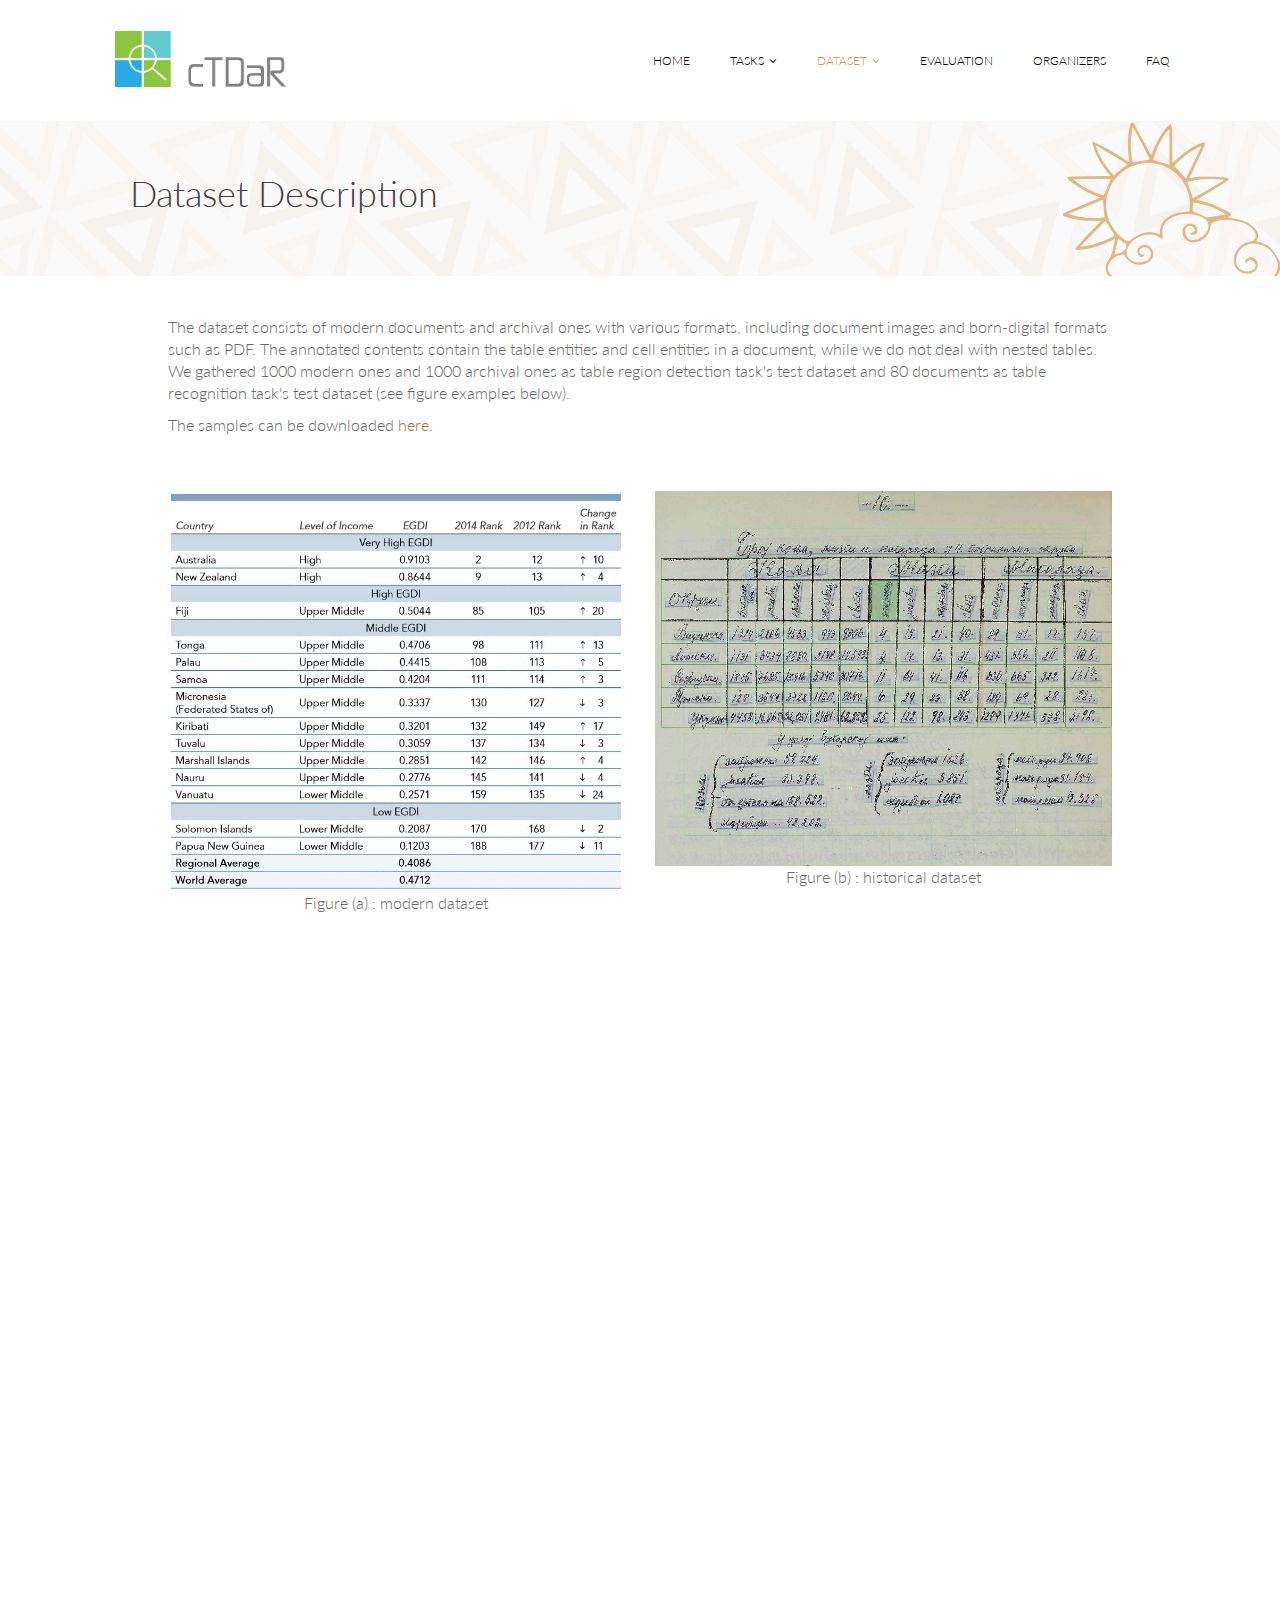
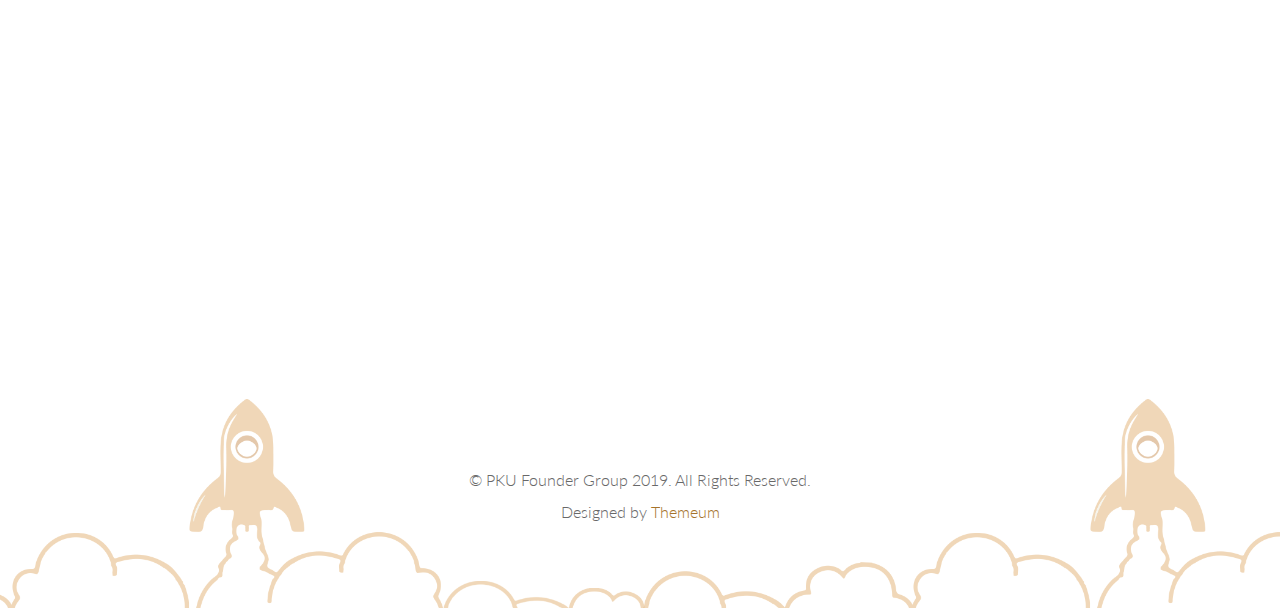
==== commit 0f80d8db: "update supplement dataset" ====
--- a/dataset-description.html
+++ b/dataset-description.html
@@ -211,7 +211,9 @@
 						</div>
 						<br>
 						<p><strong>Important Note:</strong> For the modern dataset, the convex hull of the content describes a cell region. For the historical dataset, it is requested that the output region of a cell is the cell boundary. This is necessary due to the characteristics of handwritten text, which is often overlapping with different cells.</p>
-
+					<p><strong>Update Note:</strong> A novel supplement dataset version is published in 
+<a href="https://github.com/cndplab-founder/ICDAR2019_cTDaR_dataset_supplement.git">ICDAR2019_cTDaR_dataset_supplement</a>, which is a helpful subset in terms of adjacency relations, from <strong>Prof. Cheng-Lin Liu's Group, Institute of Automation, Chinese Academy of Sciences</strong>. Thank Cheng-Lin Liu's Group for their helpful contributions!
+					</p>	
 					</div>
 				</div>
 
@@ -240,4 +242,4 @@
 	<script type="text/javascript" src="js/wow.min.js"></script>
 	<script type="text/javascript" src="js/main.js"></script>   
 </body>
-</html>+</html>
